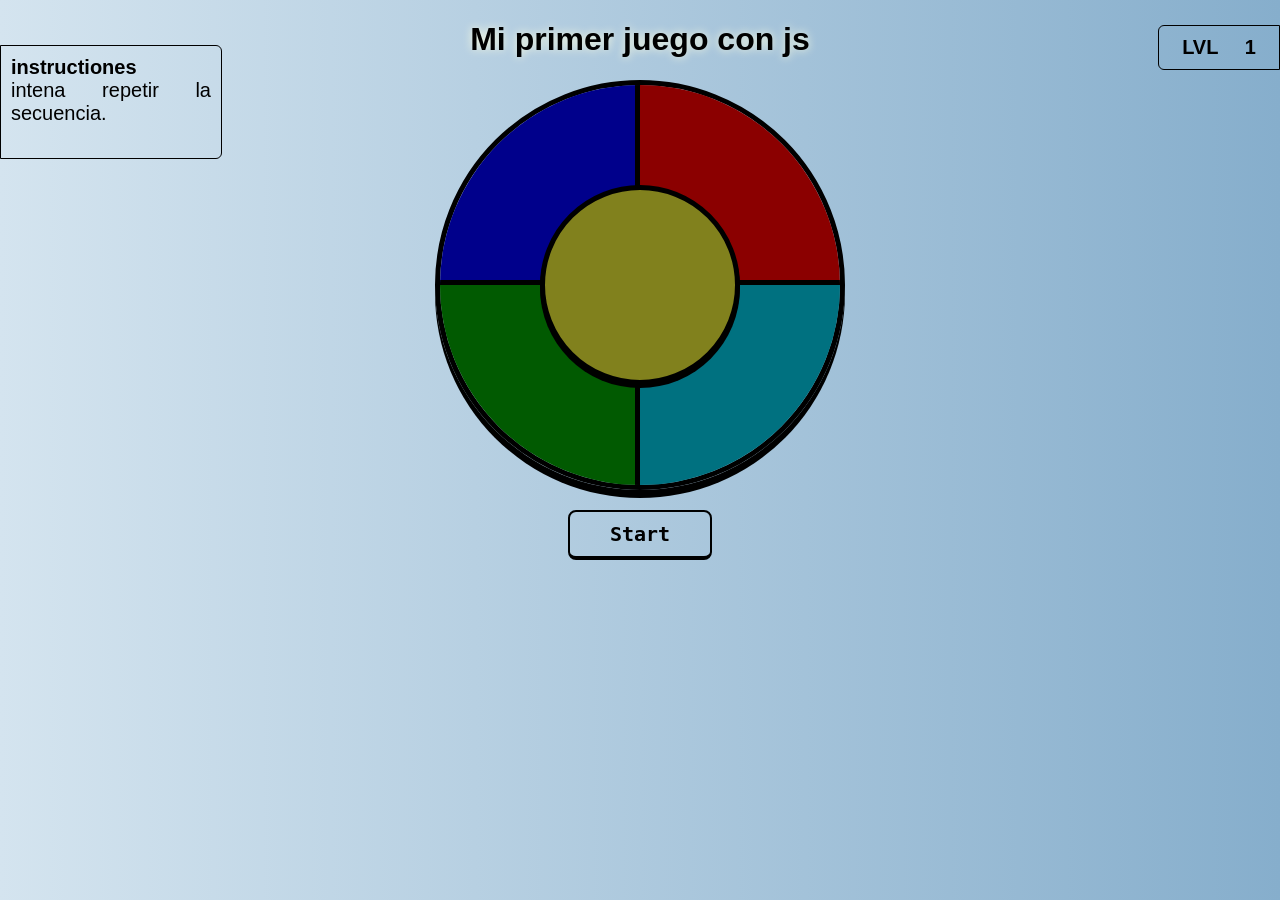
==== index.html @ 41e78387 "rename index" ====
<!DOCTYPE html>
<html lang="en">
<head>
    <meta charset="UTF-8">
    <meta name="viewport" content="width=device-width, initial-scale=1.0">
    <link rel="stylesheet" href="game.css"/> 
    <script src="game.js">ey</script>
    <title>Document</title>
</head>
<body >

    <h1>Mi primer juego con js </h1>
    <p class="instructions">
        <strong>instructiones</strong>
        <br>
        <!-- Try to repeat the color sequence. -->
        intena repetir la secuencia.
        <br><br>
    </p>

    <div class="lvl_container">
            <b>LVL</b> <strong class="level"></strong>
    </div>
    <div class="wrapper_cube">
        <div class="cube center_cube" name="5"></div>
        <div class="cube cube_1" name="1"></div>
        <div class="cube cube_2" name="2"></div>
        <div class="cube cube_3" name="3"></div>
        <div class="cube cube_4" name="4"></div>
    </div>
    <button class="btn_start" onclick="start()" >Inicia</button>
</body>
</html>
---- game.css ----
body {
    display: flex;
    flex-direction: column;
    align-items: center;
    font-family: Arial, Helvetica, sans-serif;
    margin: 0;
    padding: 0;
    background: rgba(212,228,239,1);
    background: -moz-linear-gradient(left, rgba(212,228,239,1) 0%, rgba(134,174,204,1) 100%);
    background: -webkit-gradient(left top, right top, color-stop(0%, rgba(212,228,239,1)), color-stop(100%, rgba(134,174,204,1)));
    background: -webkit-linear-gradient(left, rgba(212,228,239,1) 0%, rgba(134,174,204,1) 100%);
    background: -o-linear-gradient(left, rgba(212,228,239,1) 0%, rgba(134,174,204,1) 100%);
    background: -ms-linear-gradient(left, rgba(212,228,239,1) 0%, rgba(134,174,204,1) 100%);
    background: linear-gradient(to right, rgba(212,228,239,1) 0%, rgba(134,174,204,1) 100%);
    filter: progid:DXImageTransform.Microsoft.gradient( startColorstr='#d4e4ef', endColorstr='#86aecc', GradientType=1 );
    }

:root {
    --my-yellow: yellow;
    --my-dark-yellow: #81811d;

    --my-blue: blue;
    --my-dark-blue: darkblue;

    --my-agua: #00e2ff;
    --my-dark-agua: #007180;

    --my-red: red;
    --my-dark-red: darkred;

    --my-green: #00bd00;
    --my-dark-green: #015a01;
}

h1{
    text-shadow: 0 0 10px lightyellow;
}

.wrapper_cube {
    height: 400px;
    width: 400px;
    display: flex;
    /* flex wrap lo usamos para decirle a los hijos que si no caben a lo largo bajen y se acomodeb */
    flex-wrap: wrap;
    position: relative; 
    border-radius: 50%;
    /*overflow no deja salir a los hijos */
    overflow: auto; 
    box-shadow: 0 8px 0 black;
    border: 5px solid black;
}

.instructions{
    position: absolute;
    left: 0;
    top:25px;
    width: 200px;
    text-align: justify;  
    padding: 10px;
    border: 1px solid black;
    border-top-right-radius: 6px;
    border-bottom-right-radius: 6px;
    font-size: 20px;
}

.lvl_container{
    display: flex;
    justify-content: space-around;
    position: absolute;
    right: 0;
    top: 25px;
    width: 100px;
    padding: 10px;
    border: 1px solid black;
    border-top-left-radius: 6px;
    border-bottom-left-radius: 6px;  
    font-size: 20px;
    transition: background-color 1s ease-out;
}


.cube {
    box-sizing: border-box;
    height: 50%;
    width: 50%;
    cursor: pointer;
    transition: background-color 1s ease-out;
}

.cube:active {
    transition: background-color 0.2s ease-out;
}

.center_cube{
    border: 5px solid black;
    position: absolute;
    z-index: 200;
    right: 25%;
    top: 25%;
    border-radius: 50%;
    background: var(--my-dark-yellow);
    box-shadow: 0 3px 0 black;
}

/*.center_cube:active {
    background: var(--my-yellow);
}*/

.cube_1 {
    background: var(--my-dark-blue);
    border-right: 5px solid black;
    border-bottom: 5px solid black;
}

/*.cube_1:active {
    background: var(--my-blue);
}*/

.cube_2 {
    background: var(--my-dark-red);
    border-bottom: 5px solid black;
}

/*.cube_2:active {
    background: var(--my-red);
}*/

.cube_3 {
    background: var(--my-dark-green);
    border-right: 5px solid black;
}

/*.cube_3:active {
    background: var(--my-green);
}*/

.cube_4 {
    background: var(--my-dark-agua);
}

/*.cube_4:active {
    background: var(--my-agua);
}*/



.btn_start{
    margin-top: 20px;
    padding: 10px 40px;
    border-radius: 8px;
    font-size: 20px;
    font-weight: 800;
    font-family: OCR A Std, monospace;  
    background: transparent;
    cursor:pointer;
    border: 2px solid black;
    border-bottom: 4px solid black;
    color:black;
    outline: none;
    transition: background-color 1s ease-out;
}


.btn_start:hover{
    box-shadow: 0 0 100px white;
    border-color:white;
    color: white;
    border-bottom: 4px solid white;
    transition: all 0.3s ease-out;
}

.btn_start:active{
    margin-top: 25px;
}

@media only screen and (max-width: 807px) {
    .wrapper_cube {
        height: 300px;
        width: 300px;
        display: flex;
    }

    h1{
        margin: 0;
    }

    .instructions{
        position: relative;
        align-self: flex-start;
        width:40%;
        font-size: 20px;
        margin: 0;
        margin-bottom: 1px;
    }
    
    .lvl_container{
        position: relative;
        justify-content: center;
        align-self: flex-end;
        width:40%;
        font-size: 20px;
        margin-bottom: 50px;

    }
  }
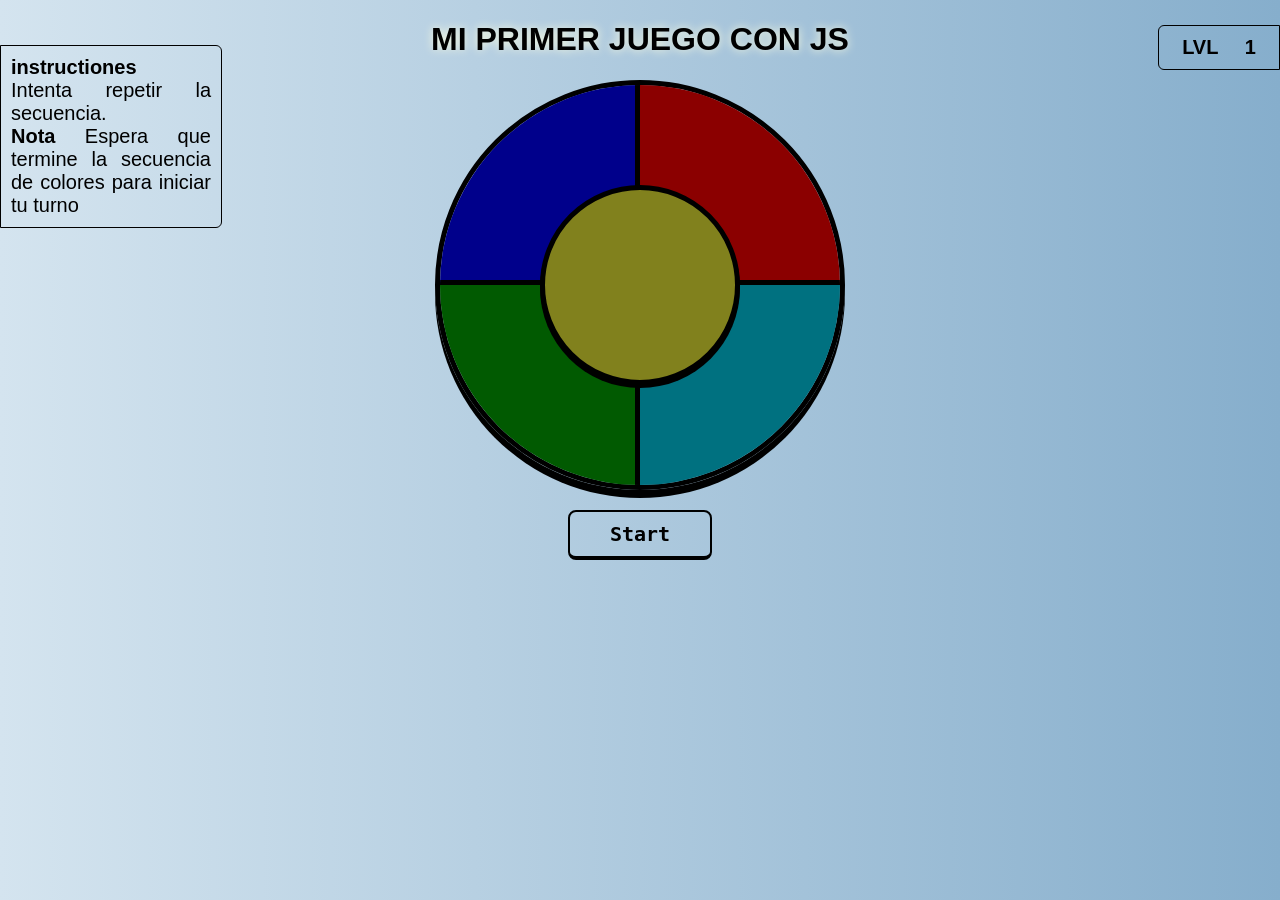
==== commit 0a7ad25d: "mezclando master" ====
--- a/index.html
+++ b/index.html
@@ -4,18 +4,20 @@
     <meta charset="UTF-8">
     <meta name="viewport" content="width=device-width, initial-scale=1.0">
     <link rel="stylesheet" href="game.css"/> 
-    <script src="game.js">ey</script>
-    <title>Document</title>
+    <script src="game.js"></script>
+    <title>GAME</title>
 </head>
 <body >
 
-    <h1>Mi primer juego con js </h1>
+    <h1>MI PRIMER JUEGO CON JS</h1>
     <p class="instructions">
         <strong>instructiones</strong>
         <br>
         <!-- Try to repeat the color sequence. -->
-        intena repetir la secuencia.
-        <br><br>
+        Intenta repetir la secuencia.
+        <br><strong>Nota</strong>
+        Espera que termine la secuencia de colores para iniciar tu turno
+        <br>
     </p>
 
     <div class="lvl_container">
@@ -28,6 +30,6 @@
         <div class="cube cube_3" name="3"></div>
         <div class="cube cube_4" name="4"></div>
     </div>
-    <button class="btn_start" onclick="start()" >Inicia</button>
+    <button class="btn_start" onclick="start()" >Iniciar</button>
 </body>
 </html>
